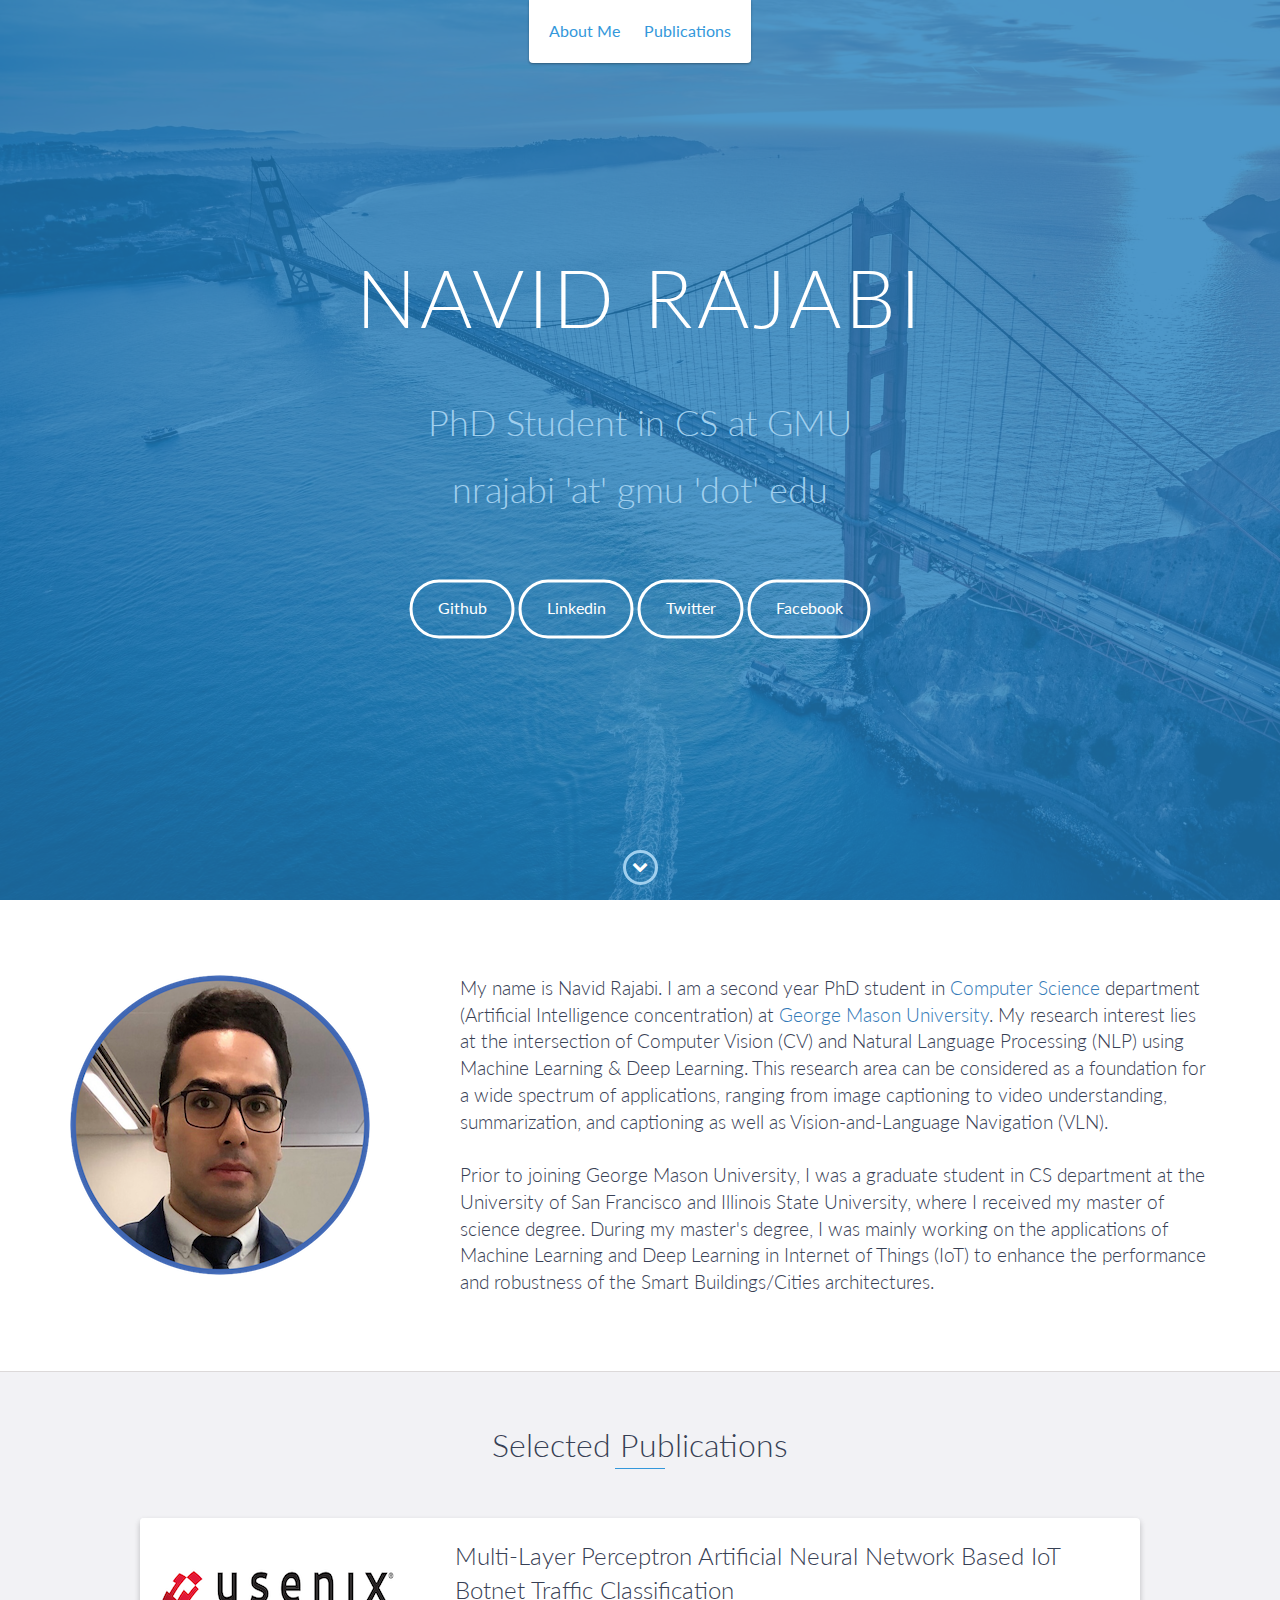
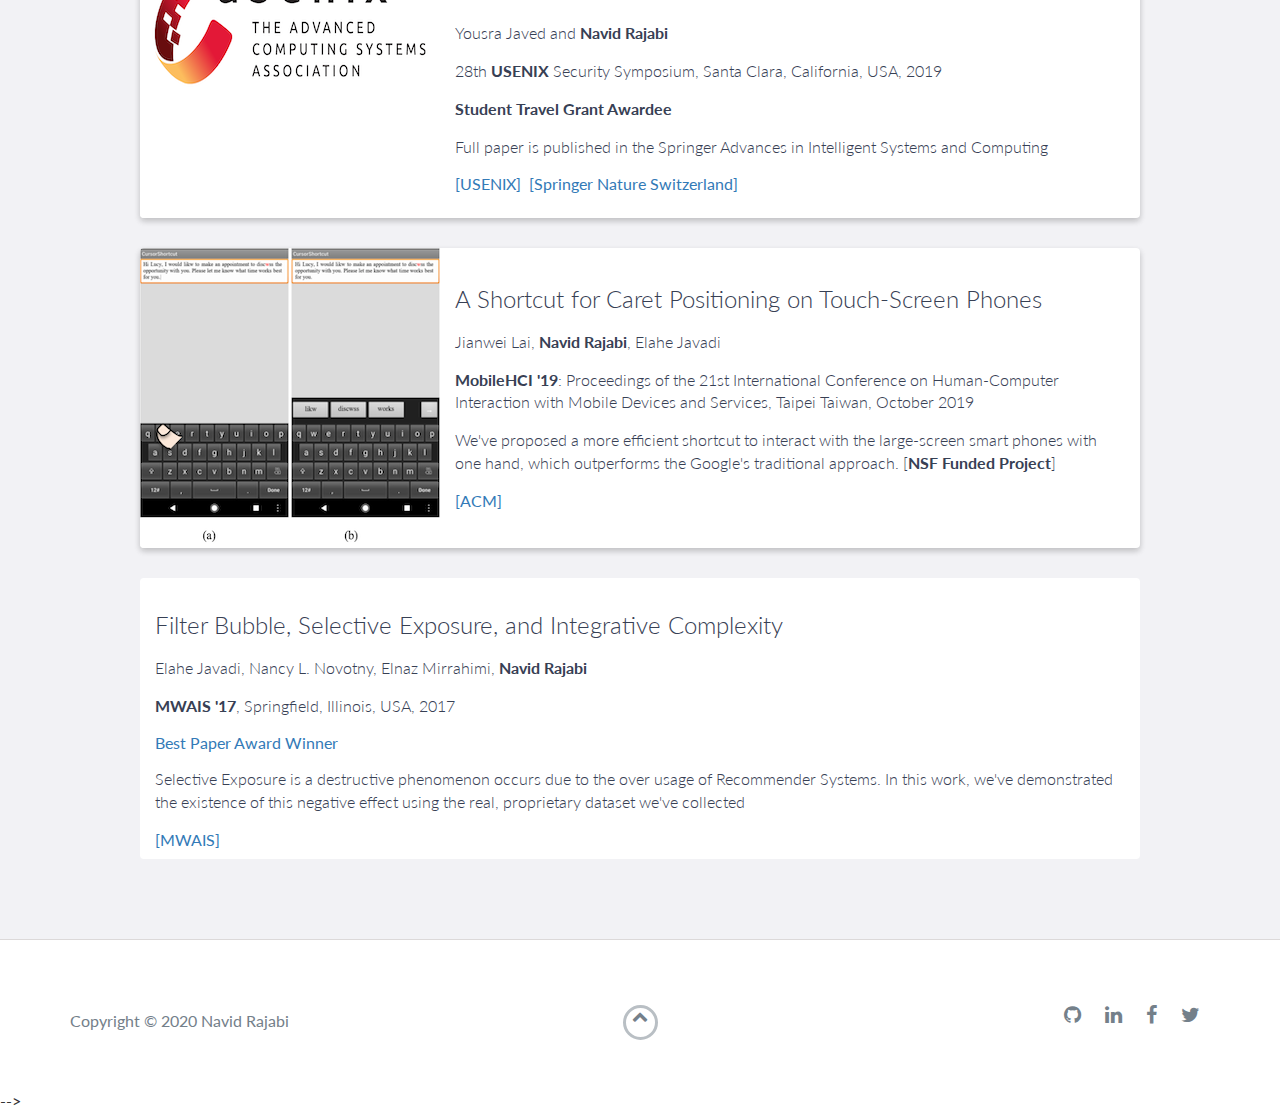
==== index.html @ aa927d40 "Comment out" ====
<!-- <!DOCTYPE html>
<html class="no-js" lang="en">

<head>
    <!-- Google Tag Manager -->
    <script>
        (function(w, d, s, l, i) {
            w[l] = w[l] || [];
            w[l].push({
                'gtm.start': new Date().getTime(),
                event: 'gtm.js'
            });
            var f = d.getElementsByTagName(s)[0],
                j = d.createElement(s),
                dl = l != 'dataLayer' ? '&l=' + l : '';
            j.async = true;
            j.src =
                'https://www.googletagmanager.com/gtm.js?id=' + i + dl;
            f.parentNode.insertBefore(j, f);
        })(window, document, 'script', 'dataLayer', 'GTM-K8Z23DZ');
    </script>
    <!-- End Google Tag Manager -->
    <meta charset="utf-8">
    <meta http-equiv="X-UA-Compatible" content="IE=edge">
    <meta name="viewport" content="width=device-width, initial-scale=1">
    <meta name="author" content="Navid Rajabi">
    <meta name="keywords" content="navid rajabi, Navid Rajabi, navid, Navid, rajabi, Rajabi, GMU, George Mason University, CS, Computer Science, computer science">
    <meta name="description" content="Navid Rajabi">
    <meta property="og:title" content="Navid Rajabi - PhD in CS @GMU">
    <title>Navid Rajabi - PhD in CS @GMU</title>
    <link rel="shortcut icon" href="favicon.ico" type="image/x-icon">
    <link rel="icon" href="favicon.ico" type="image/x-icon">
    <link href="https://fonts.googleapis.com/css?family=Lato:300,400,700,900" rel="stylesheet">
    <link rel="stylesheet" href="libs/font-awesome/css/font-awesome.min.css">
    <link href="css/bootstrap.min.css" rel="stylesheet">
    <link href="css/styles.css" rel="stylesheet">
</head>

<body>
    <!-- Google Tag Manager (noscript) -->
    <noscript><iframe src="https://www.googletagmanager.com/ns.html?id=GTM-K8Z23DZ"
    height="0" width="0" style="display:none;visibility:hidden"></iframe></noscript>
    <!-- End Google Tag Manager (noscript) -->
    <div id="mobile-menu-open" class="shadow-large">
        <i class="fa fa-bars" aria-hidden="true"></i>
    </div>
    <!-- End #mobile-menu-toggle -->
    <header>
        <div id="mobile-menu-close">
            <span>Close</span> <i class="fa fa-times" aria-hidden="true"></i>
        </div>
        <ul id="menu" class="shadow">
            <li>
                <a href="#about">About Me</a>
            </li>
            <!-- <li>
                <a href="#experience">Experience</a>
            </li> -->
            <!-- <li>
                <a href="#education">Education</a>
            </li> -->
            <li>
                <a href="#projects">Publications</a>
            </li>
            <!-- <li>
                <a href="#skills">Skills</a>
            </li> -->
            <!-- <li>
                <a href="#contact">Contact</a>
            </li> -->
        </ul>
    </header>
    <!-- End header -->

    <div id="lead">
        <div id="lead-content">
            <h1>Navid Rajabi</h1>
            <h3>&nbsp;</h3>
            <h2>PhD Student in CS at GMU</h2>
            <!-- <h2>&nbsp;</h2> -->
            <h2>nrajabi 'at' gmu 'dot' edu</h2>
            <h3>&nbsp;</h3>
            <a href="https://github.com/NavidRajabi" class="btn-rounded-white">Github</a>
            <a href="https://www.linkedin.com/in/navid-rajabi-a8751084/" class="btn-rounded-white">Linkedin</a>
            <a href="https://twitter.com/NavidR20" class="btn-rounded-white">Twitter</a>
            <a href="https://www.facebook.com/navid.ra.20/" class="btn-rounded-white">Facebook</a>

            <!-- <a class="social" href="https://twitter.com/" target="_blank"><i class="fa fa-twitter" aria-hidden="false"></i></a> -->
        </div>
        <!-- End #lead-content -->

        <!-- HEADER
      <div class="jumbotron">
        <div class="jumbotron-text">
          <h1>Brandon Morelli</h1>
          <p>Full-Stack Web Developer in Boston, Ma.</p>
        </div>
        <div class="jumbotron-social">
          <ul class="ul-social">
            <li class="li-social-links">
              <a class="social" href="https://github.com/" target="_blank"><i class="fa fa-github" aria-hidden="true"></i></a>
            </li>
            <li class="li-social-links">
              <a class="social" href="https://linkedin.com" target="_blank"><i class="fa fa-linkedin" aria-hidden="true"></i></a>
            </li>
            <li class="li-social-links">
              <a class="social" href="https://www.facebook.com/" target="_blank"><i class="fa fa-facebook" aria-hidden="true"></i></a>
            </li>
            <li class="li-social-links">
              <a class="social" href="https://twitter.com/" target="_blank"><i class="fa fa-twitter" aria-hidden="true"></i></a>
            </li>
            <li class="li-social-links">
              <a class="social" href="https://plus.google.com/" target="_blank"><i class="fa fa-google-plus" aria-hidden="true"></i></a>
            </li>
          </ul>
        </div>
        <div id="down-arrow">
          <span><a href="#about"><i class="fa fa-chevron-down" aria-hidden="true"></i></a></span>
        </div>
      </div> -->

        <div id="lead-overlay"></div>

        <div id="lead-down">
            <span>
                <i class="fa fa-chevron-down" aria-hidden="true"></i>
            </span>
        </div>
        <!-- End #lead-down -->
    </div>
    <!-- End #lead -->

    <div id="about">
        <div class="container">
            <div class="row">

                <!-- <div class="project-image">
                    <img src="images/navid-2.jpeg" />
                </div> -->

                <div class="col-md-4">
                    <!-- <img src="images/Me-Google-small.jpg" /> -->
                    <img src="images/me-linkedin-round-15-300.PNG" />
                </div>
                <div class="col-md-8">
                    <p>
                        My name is Navid Rajabi. I am a second year PhD student in <a href="https://cs.gmu.edu/">Computer Science</a> department (Artificial Intelligence concentration) at <a href="https://www2.gmu.edu/">George Mason University</a>. My
                        research interest lies at the intersection of Computer Vision (CV) and Natural Language Processing (NLP) using Machine Learning & Deep Learning. This research area can be considered as a foundation for a wide spectrum of applications,
                        ranging from image captioning to video understanding, summarization, and captioning as well as Vision-and-Language Navigation (VLN).
                    </p>
                    <p>&nbsp;</p>
                    <p>
                        Prior to joining George Mason University, I was a graduate student in CS department at the University of San Francisco and Illinois State University, where I received my master of science degree. During my master's degree, I was mainly working on the
                        applications of Machine Learning and Deep Learning in Internet of Things (IoT) to enhance the performance and robustness of the Smart Buildings/Cities architectures.
                    </p>
                </div>
            </div>
        </div>
    </div>
    <!-- End #about -->

    <!-- <div id="experience" class="background-alt">
        <h2 class="heading">Experience</h2>
        <div id="experience-timeline">
            <div data-date="September 2015 – September 2016">
                <h3>Employer Name</h3>
                <h4>Job Title</h4>
                <p>
                    Lorem ipsum dolor sit amet, consectetur adipiscing elit. Curabitur in iaculis ex. Etiam volutpat laoreet urna. Morbi ut tortor nec nulla commodo malesuada sit amet vel lacus. Fusce eget efficitur libero. Morbi dapibus porta quam laoreet placerat.
                </p>
            </div>

            <div data-date="September 2015 – September 2016">
                <h3>Employer Name</h3>
                <h4>Job Title</h4>
                <p>
                    Lorem ipsum dolor sit amet, consectetur adipiscing elit. Curabitur in iaculis ex. Etiam volutpat laoreet urna. Morbi ut tortor nec nulla commodo malesuada sit amet vel lacus. Fusce eget efficitur libero. Morbi dapibus porta quam laoreet placerat.
                </p>
            </div>

            <div data-date="September 2015 – September 2016">
                <h3>Employer Name</h3>
                <h4>Job Title</h4>
                <p>
                    Lorem ipsum dolor sit amet, consectetur adipiscing elit. Curabitur in iaculis ex. Etiam volutpat laoreet urna. Morbi ut tortor nec nulla commodo malesuada sit amet vel lacus. Fusce eget efficitur libero. Morbi dapibus porta quam laoreet placerat.
                </p>
            </div>
        </div>
    </div> -->
    <!-- End #experience -->

    <!-- <div id="education">
        <h2 class="heading">Education</h2>
        <div class="education-block">
            <h3>University of Ottawa</h3>
            <span class="education-date">Sept 2016 - Sept 2017</span>
            <h4>Bachelor of Science in Computer Science</h4>
            <p>
                Lorem ipsum dolor sit amet, consectetur adipiscing elit. Curabitur in iaculis ex. Etiam volutpat laoreet urna. Morbi ut tortor nec nulla commodo malesuada sit amet vel lacus. Fusce eget efficitur libero. Morbi dapibus porta quam laoreet placerat.
            </p>
        </div> -->
    <!-- End .education-block -->

    <!-- <div class="education-block">
            <h3>University of Ottawa</h3>
            <span class="education-date">Sept 2016 - Sept 2017</span>
            <h4>Bachelor of Science in Computer Science</h4>
            <ul>
                <li>
                    Lorem ipsum dolor sit amet, consectetur adipiscing elit.
                </li>
                <li>
                    Lorem ipsum dolor sit amet, consectetur adipiscing elit.
                </li>
                <li>
                    Lorem ipsum dolor sit amet, consectetur adipiscing elit.
                </li>
            </ul>
        </div> -->
    <!-- End .education-block -->
    <!-- </div> -->
    <!-- End #education -->

    <div id="projects" class="background-alt">
        <h2 class="heading">Selected Publications</h2>
        <div class="container">
            <div class="row">
                <div class="project shadow-large">
                    <div class="project-image">
                        <img src="images/usenix.png" />
                    </div>
                    <!-- End .project-image -->
                    <div class="project-info">
                        <h3 style="text-align:left;">Multi-Layer Perceptron Artificial Neural Network Based IoT Botnet Traffic Classification</h3>

                        <h4 style="text-align:left;">Yousra Javed and <b>Navid Rajabi</b></h4>
                        <h4 style="text-align:left;">28th <b>USENIX</b> Security Symposium, Santa Clara, California, USA, 2019</h4>
                        <h4 style="text-align:left;"><b>Student Travel Grant Awardee</b></h4>
                        <h4 style="text-align:left;">Full paper is published in the Springer Advances in Intelligent Systems and Computing</h4>
                        <!-- <p style="text-align:left;">
                            Yousra Javed and Navid Rajabi
                            28th USENIX Security Symposium, Santa Clara, CA, USA, 2019 (Student travel grant awarded)
                            The full paper of this work is published in the Springer's "Advances in Intelligent Systems and Computing" journal.
                        </p> -->
                        <a href="https://www.usenix.org/conference/usenixsecurity19/poster-session" style="float: left;">[USENIX]</a>
                        <a href="#" style="float: left;">&ensp;</a>
                        <a href="https://link.springer.com/chapter/10.1007/978-3-030-32520-6_69" style="float: left;">[Springer Nature Switzerland]</a>
                    </div>
                    <!-- End .project-info -->
                </div>
                <!-- End .project -->

                <div class="project shadow-large">
                    <div class="project-image">
                        <img src="images/shortcut-final.png" />
                    </div>
                    <!-- End .project-image -->
                    <div class="project-info">
                        <h3 style="text-align:left;">A Shortcut for Caret Positioning on Touch-Screen Phones</h3>

                        <h4 style="text-align:left;">Jianwei Lai, <b>Navid Rajabi</b>, Elahe Javadi</h4>
                        <h4 style="text-align:left;"><b>MobileHCI '19</b>: Proceedings of the 21st International Conference on Human-Computer Interaction with Mobile Devices and Services, Taipei Taiwan, October 2019</h4>
                        <h4 style="text-align:left;">We've proposed a more efficient shortcut to interact with the large-screen smart phones with one hand, which outperforms the Google's traditional approach. [<b>NSF Funded Project</b>]</h4>

                        <!-- <p style="text-align:left;">
                            Yousra Javed and Navid Rajabi
                            28th USENIX Security Symposium, Santa Clara, CA, USA, 2019 (Student travel grant awarded)
                            The full paper of this work is published in the Springer's "Advances in Intelligent Systems and Computing" journal.
                        </p> -->
                        <a href="https://dl.acm.org/doi/abs/10.1145/3338286.3340146" style="float: left;">[ACM]</a>
                    </div>
                    <!-- End .project-info -->
                </div>
                <!-- End .project -->

                <!-- <div class="project shadow-large ">
                    <div class="project-image ">
                        <img src="images/recommender-systems-resized.png " />
                    </div> -->
                <!-- End .project-image -->
                <!-- <div class="project-info ">
                        <h3 style="text-align:left; ">Filter Bubble, Selective Exposure, and Integrative Complexity</h3>

                        <p style="text-align:left; ">Elahe Javadi, Nancy L. Novotny, Elnaz Mirrahimi, <b>Navid Rajabi</b></p>
                        <p style="text-align:left; ">MWAIS '17 Conference, Springfield, IL, USA, 2017 (Best Paper Award Winner)</p>
                        <p style="text-align:left; ">Selective Exposure is a distructive phenomena occurs due to the overusage of the Recommender Systems. In this work, we've demonstrated this effect using the real dataset we collected</p> -->
                <!-- <p style="text-align:left; ">
                            Yousra Javed and Navid Rajabi
                            28th USENIX Security Symposium, Santa Clara, CA, USA, 2019 (Student travel grant awarded)
                            The full paper of this work is published in the Springer's "Advances in Intelligent Systems and Computing " journal.
                        </p> -->
                <!-- <a href="# " style="text-align:left; ">[MWAIS]</a> -->
                <!-- <a href="# " style="text-align:left; ">[Springer Nature]</a> -->
                <!-- </div> -->
                <!-- End .project-info -->
                <!-- </div> -->
                <!-- End .project -->

                <div class="project no-image ">
                    <div class="project-info ">
                        <h3 style="text-align:left; ">Filter Bubble, Selective Exposure, and Integrative Complexity</h4>
                            <h4 style="text-align:left; ">Elahe Javadi, Nancy L. Novotny, Elnaz Mirrahimi, <b>Navid Rajabi</b></h4>
                            <h4 style="text-align:left; "><b>MWAIS '17</b>, Springfield, Illinois, USA, 2017</h4>
                            <a href="https://mwais.org/awards/" style="float: left;">Best Paper Award Winner</a>
                            <p>&nbsp;</p>
                            <h4 style="text-align:left; ">Selective Exposure is a destructive phenomenon occurs due to the over usage of Recommender Systems. In this work, we've demonstrated the existence of this negative effect using the real, proprietary dataset we've collected</h4>
                            <a href="https://aisel.aisnet.org/mwais2017/15/ " style="float: left;">[MWAIS]</a>
                    </div>
                    <!-- End .project-info -->
                </div>

                <!-- <div class="project shadow-large ">
                    <div class="project-image ">
                        <img src="images/project.jpg " />
                    </div> -->
                <!-- End .project-image -->
                <!-- <div class="project-info ">
                        <h3>HCI Shortcut Caret Positioning</h3>
                        <p>
                            Lorem ipsum dolor sit amet, consectetur adipiscing elit. Curabitur in iaculis ex. Etiam volutpat laoreet urna. Morbi ut tortor nec nulla commodo malesuada sit amet vel lacus. Fusce eget efficitur libero. Morbi dapibus porta quam laoreet placerat.
                        </p>
                        <a href="# ">View Project</a>
                    </div> -->
                <!-- End .project-info -->
                <!-- </div> -->
                <!-- End .project -->

                <!-- <div class="project shadow-large ">
                    <div class="project-image ">
                        <img src="images/project.jpg " />
                    </div> -->
                <!-- End .project-image -->
                <!-- <div class="project-info ">
                        <h3>Selective Exposure</h3>
                        <p>
                            Lorem ipsum dolor sit amet, consectetur adipiscing elit. Curabitur in iaculis ex. Etiam volutpat laoreet urna. Morbi ut tortor nec nulla commodo malesuada sit amet vel lacus. Fusce eget efficitur libero. Morbi dapibus porta quam laoreet placerat.
                        </p>
                        <a href="# ">View Project</a>
                    </div> -->
                <!-- End .project-info -->
                <!-- </div> -->
                <!-- End .project -->
            </div>
        </div>
    </div>
    <!-- End #projects -->

    <!-- <div id="skills ">
        <h2 class="heading ">Skills</h2>
        <ul>
            <li>Python</li>
            <li>PyTorch</li>
            <li>Keras</li>
            <li>Tensorflow</li>
            <li>Scikit-learn</li>
            <li>NLTK</li>
            <li>OpenCV</li>
            <li>Pandas</li>
            <li>Numpy</li>
            <li>Scipy</li>
            <li>Matplotlib</li>
            <li>Flask</li>
            <li>Django</li>
            <li>Oracle</li>
            <li>MySQL</li>
            <li>SQLite</li>
            <li>Neo4j</li>
            <li>Java</li>
            <li>C</li>
            <li>HTML</li>
            <li>CSS</li>
            <li>JavaScript</li>
            <li>Bootstrap</li>
        </ul>
    </div> -->
    <!-- End #skills -->

    <!-- <div id="contact ">
        <h2>Get in Touch</h2>
        <div id="contact-form ">
            <form method="POST " action="https://formspree.io/email@email.com ">
                <input type="hidden " name="_subject " value="Contact request from personal website " />
                <input type="email " name="_replyto " placeholder="Your email " required>
                <textarea name="message " placeholder="Your message " required></textarea>
                <button type="submit ">Send</button>
            </form>
        </div> -->
    <!-- End #contact-form -->
    <!-- </div> -->
    <!-- End #contact -->

    <footer>
        <div class="container ">
            <div class="row ">
                <div class="col-sm-5 copyright ">
                    <p>
                        Copyright &copy; 2020 Navid Rajabi
                    </p>
                </div>
                <div class="col-sm-2 top ">
                    <span id="to-top ">
                        <i class="fa fa-chevron-up " aria-hidden="true "></i>
                    </span>
                </div>
                <div class="col-sm-5 social ">
                    <ul>
                        <li>
                            <a href="https://github.com/NavidRajabi " target="_blank "><i class="fa fa-github " aria-hidden="true "></i></a>
                        </li>
                        <!-- <li>
                            <a href="https://stackoverflow.com/ " target="_blank "><i class="fa fa-stack-overflow " aria-hidden="true "></i></a>
                        </li> -->
                        <li>
                            <a href="https://www.linkedin.com/in/navid-rajabi-a8751084/ " target="_blank "><i class="fa fa-linkedin " aria-hidden="true "></i></a>
                        </li>
                        <li>
                            <a href="https://www.facebook.com/navid.ra.20/ " target="_blank "><i class="fa fa-facebook " aria-hidden="true "></i></a>
                        </li>
                        <li>
                            <a href="https://twitter.com/NavidR20 " target="_blank "><i class="fa fa-twitter " aria-hidden="true "></i></a>
                        </li>
                        <!-- <li>
                            <a href="https://plus.google.com/ " target="_blank "><i class="fa fa-google-plus " aria-hidden="true "></i></a>
                        </li> -->
                    </ul>
                </div>
            </div>
        </div>
    </footer>
    <!-- End footer -->

    <script src="https://ajax.googleapis.com/ajax/libs/jquery/1.12.4/jquery.min.js "></script>
    <script src="js/scripts.min.js "></script>
</body>

</html>
 -->
---- css/styles.css ----
/*!
    Title: Dev Portfolio Template
    Version: 1.2.2
    Last Change: 03/25/2020
    Author: Ryan Fitzgerald
    Repo: https://github.com/RyanFitzgerald/devportfolio-template
    Issues: https://github.com/RyanFitzgerald/devportfolio-template/issues

    Description: This file contains all the styles associated with the page
    that don't come from third party libraries. This file gets compiled using
    Gulp and send to the /css folder which is then loaded on the page.
*/

body {
    font-family: 'Lato', sans-serif;
    font-size: 16px
}

body.active {
    overflow: hidden;
    z-index: -1
}

.no-js #experience-timeline>div {
    background: #fff;
    padding: 10px;
    margin-bottom: 10px;
    border: 1px solid #dcd9d9
}

.no-js #experience-timeline>div h3 {
    font-size: 1.5em;
    font-weight: 300;
    color: #374054;
    display: inline-block;
    margin: 0
}

.no-js #experience-timeline>div h4 {
    font-size: 1.2em;
    font-weight: 300;
    color: #7e8890;
    margin: 0 0 15px 0
}

.no-js #experience-timeline>div p {
    color: #74808a;
    font-size: 0.9em;
    margin: 0
}

.no-js #experience-timeline:before,
.no-js #experience-timeline:after {
    content: none
}

@keyframes dropHeader {
    0% {
        transform: translateY(-100%)
    }
    100% {
        transform: translateY(0)
    }
}

header {
    position: absolute;
    top: 0;
    left: 0;
    right: 0;
    text-align: center;
    z-index: 10;
    animation-name: dropHeader;
    animation-iteration-count: 1;
    animation-timing-function: ease;
    animation-duration: 0.75s
}

header ul {
    display: inline-block;
    background: #fff;
    text-align: center;
    padding: 10px;
    margin: 0;
    border-bottom-right-radius: 4px;
    border-bottom-left-radius: 4px
}

header li {
    display: inline-block
}

header a {
    display: block;
    color: #3498db;
    padding: 10px
}

header a:hover {
    color: #217dbb;
    text-decoration: none;
    background: #eee;
    border-radius: 4px
}

header a:focus {
    color: #3498db;
    text-decoration: none
}

header.active {
    display: block
}

header.sticky {
    position: fixed;
    z-index: 999
}

#menu.active {
    display: block;
    font-family: 'Lato', sans-serif;
    font-weight: 200;
}

#mobile-menu-open {
    display: none;
    cursor: pointer;
    position: fixed;
    right: 15px;
    top: 10px;
    color: #3498db;
    font-size: 1.5em;
    z-index: 20;
    padding: 0 7px;
    border-radius: 4px;
    background: #fff;
    font-family: 'Lato', sans-serif;
    font-weight: 200;
}

#mobile-menu-close {
    display: none;
    text-align: right;
    width: 100%;
    background: #fff;
    font-size: 1.5em;
    padding-right: 15px;
    padding-top: 10px;
    cursor: pointer;
    color: #3498db;
    font-family: 'Lato', sans-serif;
    font-weight: 200;
}

#mobile-menu-close span {
    font-size: 0.5em;
    text-transform: uppercase
}

#mobile-menu-close i {
    vertical-align: middle
}

footer {
    padding: 50px 0
}

.copyright {
    padding-top: 20px
}

.copyright p {
    margin: 0;
    color: #74808a
}

.top {
    text-align: center
}

.top span {
    cursor: pointer;
    display: block;
    margin: 15px auto 0 auto;
    width: 35px;
    height: 35px;
    border-radius: 50%;
    border: 3px solid #b9bfc4;
    text-align: center
}

.top i {
    color: #74808a
}

.social {
    text-align: right
}

.social ul {
    margin: 5px 0 0 0;
    padding: 0
}

.social li {
    display: inline-block;
    font-size: 1.25em;
    list-style: none
}

.social a {
    display: block;
    color: #74808a;
    padding: 10px
}

.social a:hover {
    color: #3498db
}

.btn-rounded-white {
    display: inline-block;
    color: #fff;
    padding: 15px 25px;
    border: 3px solid #fff;
    border-radius: 30px;
    transition: .5s ease all
}

.btn-rounded-white:hover {
    color: #3498db;
    background: #fff;
    text-decoration: none
}

.shadow {
    box-shadow: 0 1px 3px rgba(0, 0, 0, 0.12), 0 1px 2px rgba(0, 0, 0, 0.24)
}

.shadow-large {
    box-shadow: 0 3px 6px rgba(0, 0, 0, 0.08), 0 3px 6px rgba(0, 0, 0, 0.15)
}

.heading {
    position: relative;
    display: inline-block;
    font-size: 2em;
    font-weight: 300;
    margin: 0 0 30px 0
}

.heading:after {
    position: absolute;
    content: '';
    top: 100%;
    height: 1px;
    width: 50px;
    left: 0;
    right: 0;
    margin: 0 auto;
    background: #3498db
}

.background-alt {
    background: #f2f2f5
}

#lead {
    position: relative;
    height: 100vh;
    min-height: 500px;
    max-height: 1080px;
    background: url(../images/carl-solder-Lau_i-esJYg-unsplash.jpg);
    /* background: url(../images/lead-bg.jpg); */
    /* background: url(../images/josh-felise-cMceh-Js6Xo-unsplash.jpg); */
    /* background: url(../images/joonyeop-baek-1kf69eE7VR4-unsplash.jpg); */
    /* background: url(../images/ragnar-vorel-o8Utw2ETExA-unsplash.jpg); */
    /* background: url(../images/sid-verma-4I10mXzlaQ4-unsplash.jpg); */
    background-size: cover;
    padding: 15px;
    overflow: hidden
}

#lead-content {
    position: absolute;
    z-index: 10;
    top: 50%;
    left: 50%;
    transform: translate(-50%, -50%);
    text-align: center
}

#lead-content h1,
#lead-content h2 {
    margin: 0;
    font-family: 'Lato', sans-serif;
}

#lead-content h1 {
    font-family: 'Lato', sans-serif;
    color: #fff;
    /* font-weight: 900; */
    font-weight: 300;
    font-size: 5em;
    text-transform: uppercase;
    /* text-transform: lowercase; */
    letter-spacing: 0.05em;
    line-height: 0.9em
}

#lead-content h2 {
    font-family: 'Lato', sans-serif;
    color: #a0cfee;
    /* font-weight: 500; */
    font-weight: 300;
    font-size: 2.25em;
    margin-bottom: 15px
}

#lead-overlay {
    position: absolute;
    height: 100%;
    width: 100%;
    top: 0;
    right: 0;
    bottom: 0;
    left: 0;
    background: rgba(33, 125, 187, 0.8);
    z-index: 1
}

#lead-down {
    position: absolute;
    left: 0;
    right: 0;
    width: 100%;
    text-align: center;
    z-index: 10;
    bottom: 15px;
    color: #fff
}

#lead-down span {
    cursor: pointer;
    display: block;
    margin: 0 auto;
    width: 35px;
    height: 35px;
    border-radius: 50%;
    border: 3px solid #a0cfee;
    text-align: center
}

#lead-down i {
    animation: pulsate 1.5s ease;
    animation-iteration-count: infinite;
    padding-top: 5px
}

@keyframes pulsate {
    0% {
        transform: scale(1, 1)
    }
    50% {
        transform: scale(1.2, 1.2)
    }
    100% {
        transform: scale(1, 1)
    }
}

#about {
    padding: 75px 15px;
    border-bottom: 1px solid #dcd9d9;
    font-family: 'Lato', sans-serif;
    font-size: 0.9em
}

#about h2 {
    color: #374054;
    font-family: 'Lato', sans-serif;
    font-size: 0.9em
}

#about p {
    font-family: 'Lato', sans-serif;
    font-weight: 300;
    font-size: 1.3em;
    color: #374054;
    /* color: #74808a; */
    margin: 0
}

#experience {
    padding: 50px 15px;
    text-align: center;
    border-bottom: 1px solid #dcd9d9
}

#experience h2 {
    color: #374054
}

#experience-timeline {
    margin: 30px auto 0 auto;
    position: relative;
    max-width: 1000px
}

#experience-timeline:before {
    position: absolute;
    content: '';
    top: 0;
    bottom: 0;
    left: 303px;
    right: auto;
    height: 100%;
    width: 3px;
    background: #3498db;
    z-index: 0
}

#experience-timeline:after {
    position: absolute;
    content: '';
    width: 3px;
    height: 40px;
    background: #3498db;
    background: linear-gradient(to bottom, #3498db, rgba(52, 152, 219, 0));
    top: 100%;
    left: 303px
}

.vtimeline-content {
    margin-left: 350px;
    background: #fff;
    border: 1px solid #e6e6e6;
    padding: 15px;
    border-radius: 3px;
    text-align: left
}

.vtimeline-content h3 {
    font-size: 1.5em;
    font-weight: 300;
    color: #374054;
    display: inline-block;
    margin: 0
}

.vtimeline-content h4 {
    font-size: 1.2em;
    font-weight: 300;
    color: #7e8890;
    margin: 0 0 15px 0
}

.vtimeline-content p {
    color: #74808a;
    font-size: 0.9em;
    margin: 0
}

.vtimeline-point {
    position: relative;
    display: block;
    vertical-align: top;
    margin-bottom: 30px
}

.vtimeline-icon {
    position: relative;
    color: #fff;
    width: 50px;
    height: 50px;
    background: #3498db;
    border-radius: 50%;
    float: left;
    z-index: 99;
    margin-left: 280px
}

.vtimeline-icon i {
    display: block;
    font-size: 2em;
    margin-top: 10px
}

.vtimeline-date {
    width: 260px;
    text-align: right;
    position: absolute;
    left: 0;
    top: 10px;
    font-weight: 300;
    color: #374054
}

#education {
    padding: 50px 15px 20px 15px;
    border-bottom: 1px solid #dcd9d9;
    text-align: center
}

#education h2 {
    color: #374054;
    margin-bottom: 50px
}

.education-block {
    max-width: 700px;
    margin: 0 auto 30px auto;
    padding: 15px;
    border: 1px solid #dcd9d9;
    text-align: left
}

.education-block h3 {
    font-weight: 500;
    float: left;
    margin: 0;
    color: #374054
}

.education-block span {
    color: #74808a;
    float: right
}

.education-block h4 {
    color: #74808a;
    clear: both;
    font-weight: 500;
    margin: 0 0 15px 0
}

.education-block p,
.education-block ul {
    margin: 0;
    color: #74808a;
    font-size: 0.9em
}

.education-block ul {
    padding: 0 0 0 15px
}

#projects {
    padding: 50px 15px;
    border-bottom: 1px solid #dcd9d9;
    text-align: center
}

#projects h2 {
    color: #374054;
    margin-bottom: 50px
}

.project {
    position: relative;
    max-width: 1000px;
    margin: 0 auto 30px auto;
    overflow: hidden;
    background: #fff;
    border-radius: 4px
}

.project-image {
    float: left;
    height: 300px;
    width: 300px;
}

.project-info {
    position: absolute;
    top: 50%;
    transform: translateY(-50%);
    margin-left: 300px;
    padding: 15px
}

.project-info h3 {
    font-size: 1.5em;
    font-weight: 300;
    color: #374054;
    margin: 0 0 15px 0
}

.project-info h4 {
    font-size: 1.0em;
    font-weight: 300;
    color: #374054;
    margin: 0 0 15px 0
}

.project-info p {
    color: #74808a;
    margin: 0 0 15px 0;
    font-size: 0.9em
}

.no-image .project-info {
    position: relative;
    margin: 0;
    padding: 30px 15px;
    transform: none
}

#more-projects {
    display: none
}

#skills {
    padding: 50px 15px;
    text-align: center
}

#skills h2 {
    color: #374054;
    margin-bottom: 50px
}

#skills ul {
    display: block;
    margin: 0 auto;
    padding: 0;
    max-width: 800px
}

#skills li {
    display: inline-block;
    margin: 7px;
    padding: 5px 10px;
    color: #374054;
    background: #e4e4ea;
    list-style: none;
    cursor: default;
    font-size: 1.2em
}

#contact {
    padding: 50px 15px;
    background: #3498db;
    text-align: center
}

#contact h2 {
    margin: 0 0 15px 0;
    color: #fff;
    font-weight: 500
}

#contact-form {
    max-width: 500px;
    margin: 0 auto
}

#contact-form input,
#contact-form textarea {
    display: block;
    width: 100%;
    padding: 10px;
    border-radius: 4px;
    border: none;
    margin-bottom: 10px;
    background: #1d6fa5;
    color: #fff;
    transition: .5s ease all
}

#contact-form input::-webkit-input-placeholder,
#contact-form textarea::-webkit-input-placeholder {
    color: #fff
}

#contact-form input:-moz-placeholder,
#contact-form textarea:-moz-placeholder {
    color: #fff;
    opacity: 1
}

#contact-form input::-moz-placeholder,
#contact-form textarea::-moz-placeholder {
    color: #fff;
    opacity: 1
}

#contact-form input:-ms-input-placeholder,
#contact-form textarea:-ms-input-placeholder {
    color: #fff
}

#contact-form input:focus,
#contact-form textarea:focus {
    outline: none;
    background: #16527a
}

#contact-form textarea {
    height: 150px;
    resize: none
}

#contact-form button {
    display: block;
    width: 100%;
    background: #fff;
    border-radius: 4px;
    padding: 5px 10px;
    border: none;
    color: #3498db;
    font-weight: 700;
    box-shadow: 0 1px 3px rgba(0, 0, 0, 0.12), 0 1px 2px rgba(0, 0, 0, 0.24);
    transition: .5s ease all
}

#contact-form button:hover {
    box-shadow: 0 10px 20px rgba(0, 0, 0, 0.19), 0 6px 6px rgba(0, 0, 0, 0.23)
}

.optional-section {
    padding: 50px 15px;
    text-align: center;
    border-top: 1px solid #dcd9d9
}

.optional-section h2 {
    color: #374054
}

.optional-section-block {
    max-width: 700px;
    margin: 0 auto 30px auto;
    padding: 15px;
    border: 1px solid #dcd9d9;
    background: #fff;
    text-align: left
}

.optional-section-block h3 {
    font-weight: 500;
    margin: 0 0 15px 0;
    color: #374054
}

.optional-section-block h4 {
    color: #74808a;
    clear: both;
    font-weight: 500;
    margin: 0 0 15px 0
}

.optional-section-block p,
.optional-section-block ul {
    margin: 0 0 15px 0;
    color: #74808a;
    font-size: 0.9em
}

.optional-section-block ul {
    padding: 0 0 0 15px
}

@media only screen and (max-width: 750px) {
    #experience-timeline:before,
    #experience-timeline:after {
        left: 23px
    }
    .vtimeline-date {
        width: auto;
        text-align: left;
        position: relative;
        margin-bottom: 15px;
        display: block;
        margin-left: 70px
    }
    .vtimeline-icon {
        margin-left: 0
    }
    .vtimeline-content {
        margin-left: 70px
    }
}

@media only screen and (max-width: 992px) {
    #lead {
        height: auto;
        min-height: auto;
        max-height: auto;
        padding: 100px 15px
    }
    #lead-content {
        position: relative;
        transform: none;
        left: auto;
        top: auto
    }
    #lead-content h1 {
        font-size: 3em
    }
    #lead-content h2 {
        font-size: 1.75em
    }
    #about {
        text-align: center;
        font-family: 'Lato', sans-serif;
        font-size: 0.9em
    }
    #about p {
        text-align: left;
        font-family: 'Lato', sans-serif;
        font-size: 0.9em
    }
}

@media only screen and (max-width: 768px) {
    header {
        position: fixed;
        display: none;
        z-index: 999;
        animation: none;
        bottom: 0;
        height: 100%
    }
    #mobile-menu-open,
    #mobile-menu-close {
        display: block
    }
    #menu {
        height: 100%;
        overflow-y: auto;
        box-shadow: none;
        border-radius: 0;
        width: 100%;
    }
    #menu li {
        display: block;
        margin-bottom: 10px
    }
    #lead-content h1 {
        font-size: 2em
    }
    #lead-content h2 {
        font-size: 1.3em
    }
    #lead-content a {
        padding: 10px 20px
    }
    #lead-down {
        display: none
    }
    .education-block h3,
    .education-block span {
        float: none
    }
    .project-image {
        display: none
    }
    .project-info {
        position: relative;
        margin: 0;
        padding: 30px 15px;
        top: auto;
        transform: none
    }
    footer {
        text-align: center
    }
    .social {
        text-align: center
    }
}

@media only screen and (max-width: 480px) {
    #lead-content h1 {
        font-size: 1.5em
    }
    #lead-content h2 {
        font-size: 1em
    }
    #lead-content a {
        font-size: 0.9em;
        padding: 5px 10px
    }
}
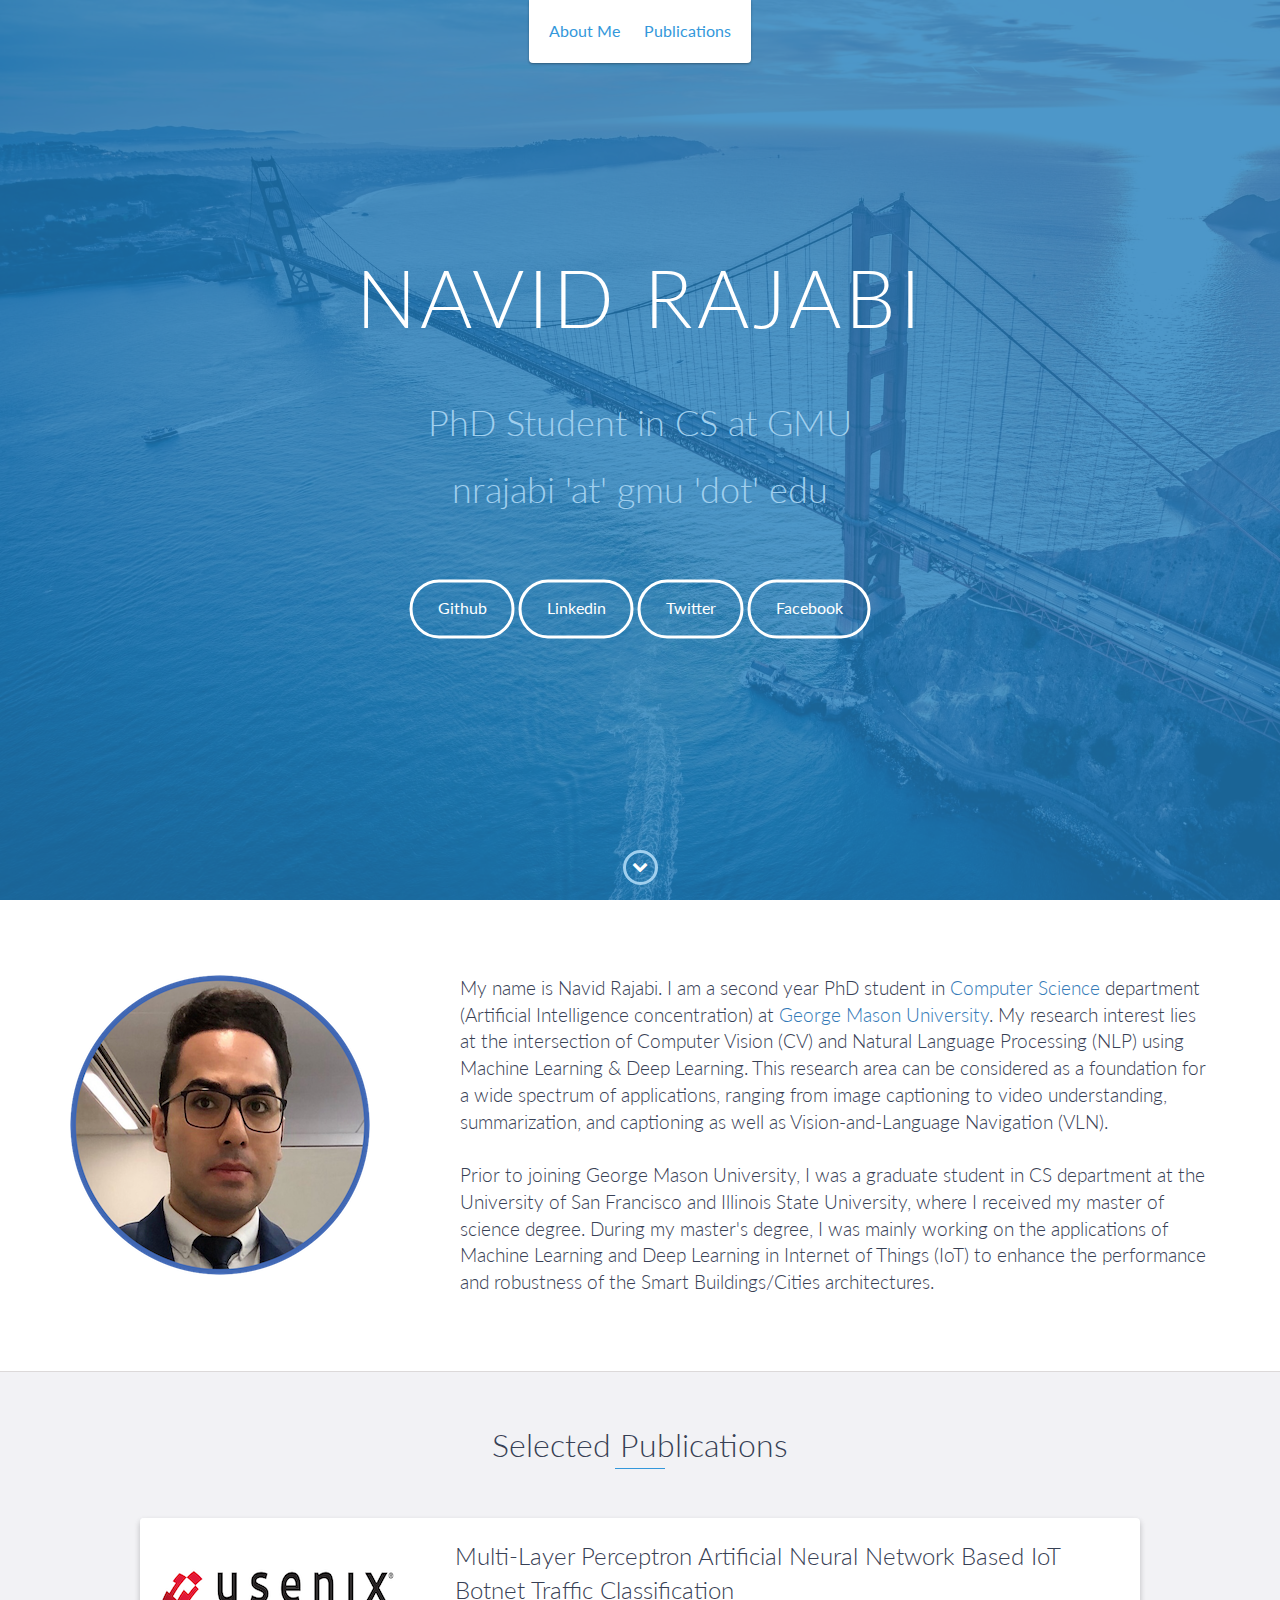
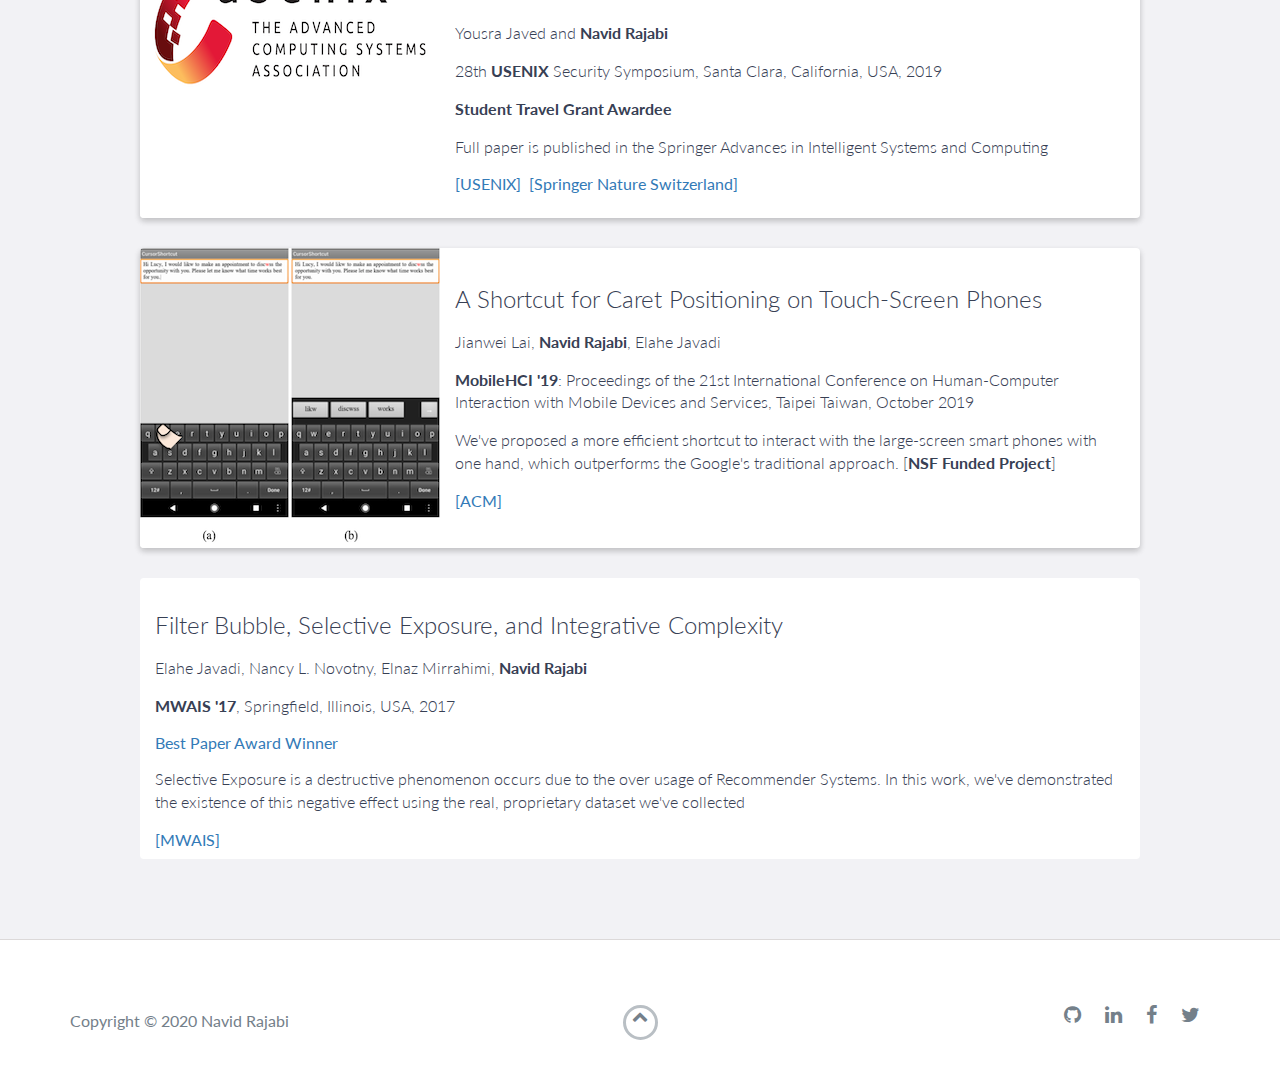
==== commit be1405af: "Redirect" ====
--- a/index.html
+++ b/index.html
@@ -27,6 +27,7 @@
     <meta name="keywords" content="navid rajabi, Navid Rajabi, navid, Navid, rajabi, Rajabi, GMU, George Mason University, CS, Computer Science, computer science">
     <meta name="description" content="Navid Rajabi">
     <meta property="og:title" content="Navid Rajabi - PhD in CS @GMU">
+    <meta http-equiv="refresh" content="7; url='https://www.navidnr.com'" />
     <title>Navid Rajabi - PhD in CS @GMU</title>
     <link rel="shortcut icon" href="favicon.ico" type="image/x-icon">
     <link rel="icon" href="favicon.ico" type="image/x-icon">
@@ -434,4 +435,4 @@
 </body>
 
 </html>
- -->
+
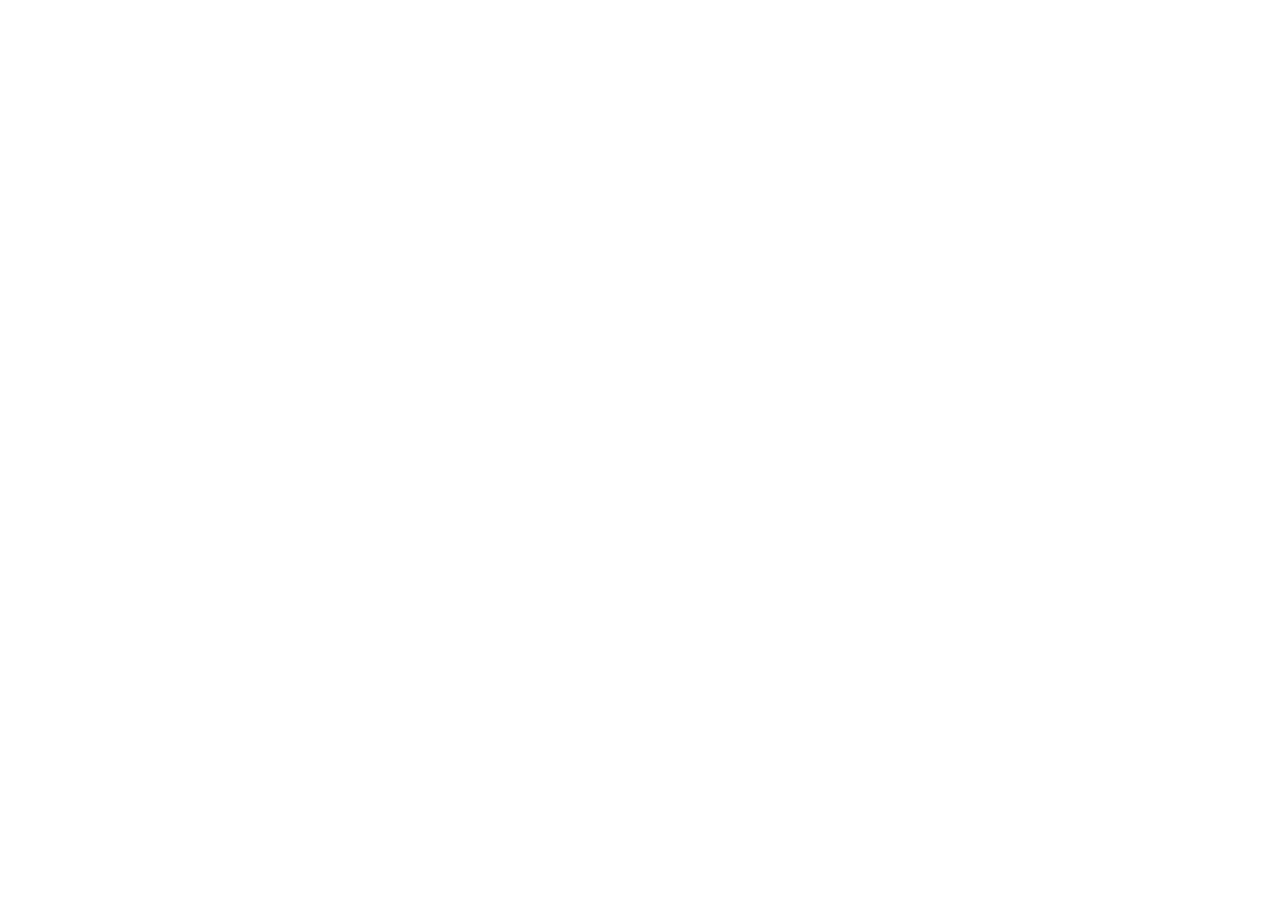
==== commit 7f3d6d29: "Update index.html" ====
--- a/index.html
+++ b/index.html
@@ -27,7 +27,8 @@
     <meta name="keywords" content="navid rajabi, Navid Rajabi, navid, Navid, rajabi, Rajabi, GMU, George Mason University, CS, Computer Science, computer science">
     <meta name="description" content="Navid Rajabi">
     <meta property="og:title" content="Navid Rajabi - PhD in CS @GMU">
-    <meta http-equiv="refresh" content="7; url='https://www.navidnr.com'" />
+    <meta http-equiv="refresh" content="0; url='https://www.navidnr.com'" />
+<!--     <meta http-equiv="refresh" content="7; url='https://www.navidnr.com'" /> -->
     <title>Navid Rajabi - PhD in CS @GMU</title>
     <link rel="shortcut icon" href="favicon.ico" type="image/x-icon">
     <link rel="icon" href="favicon.ico" type="image/x-icon">
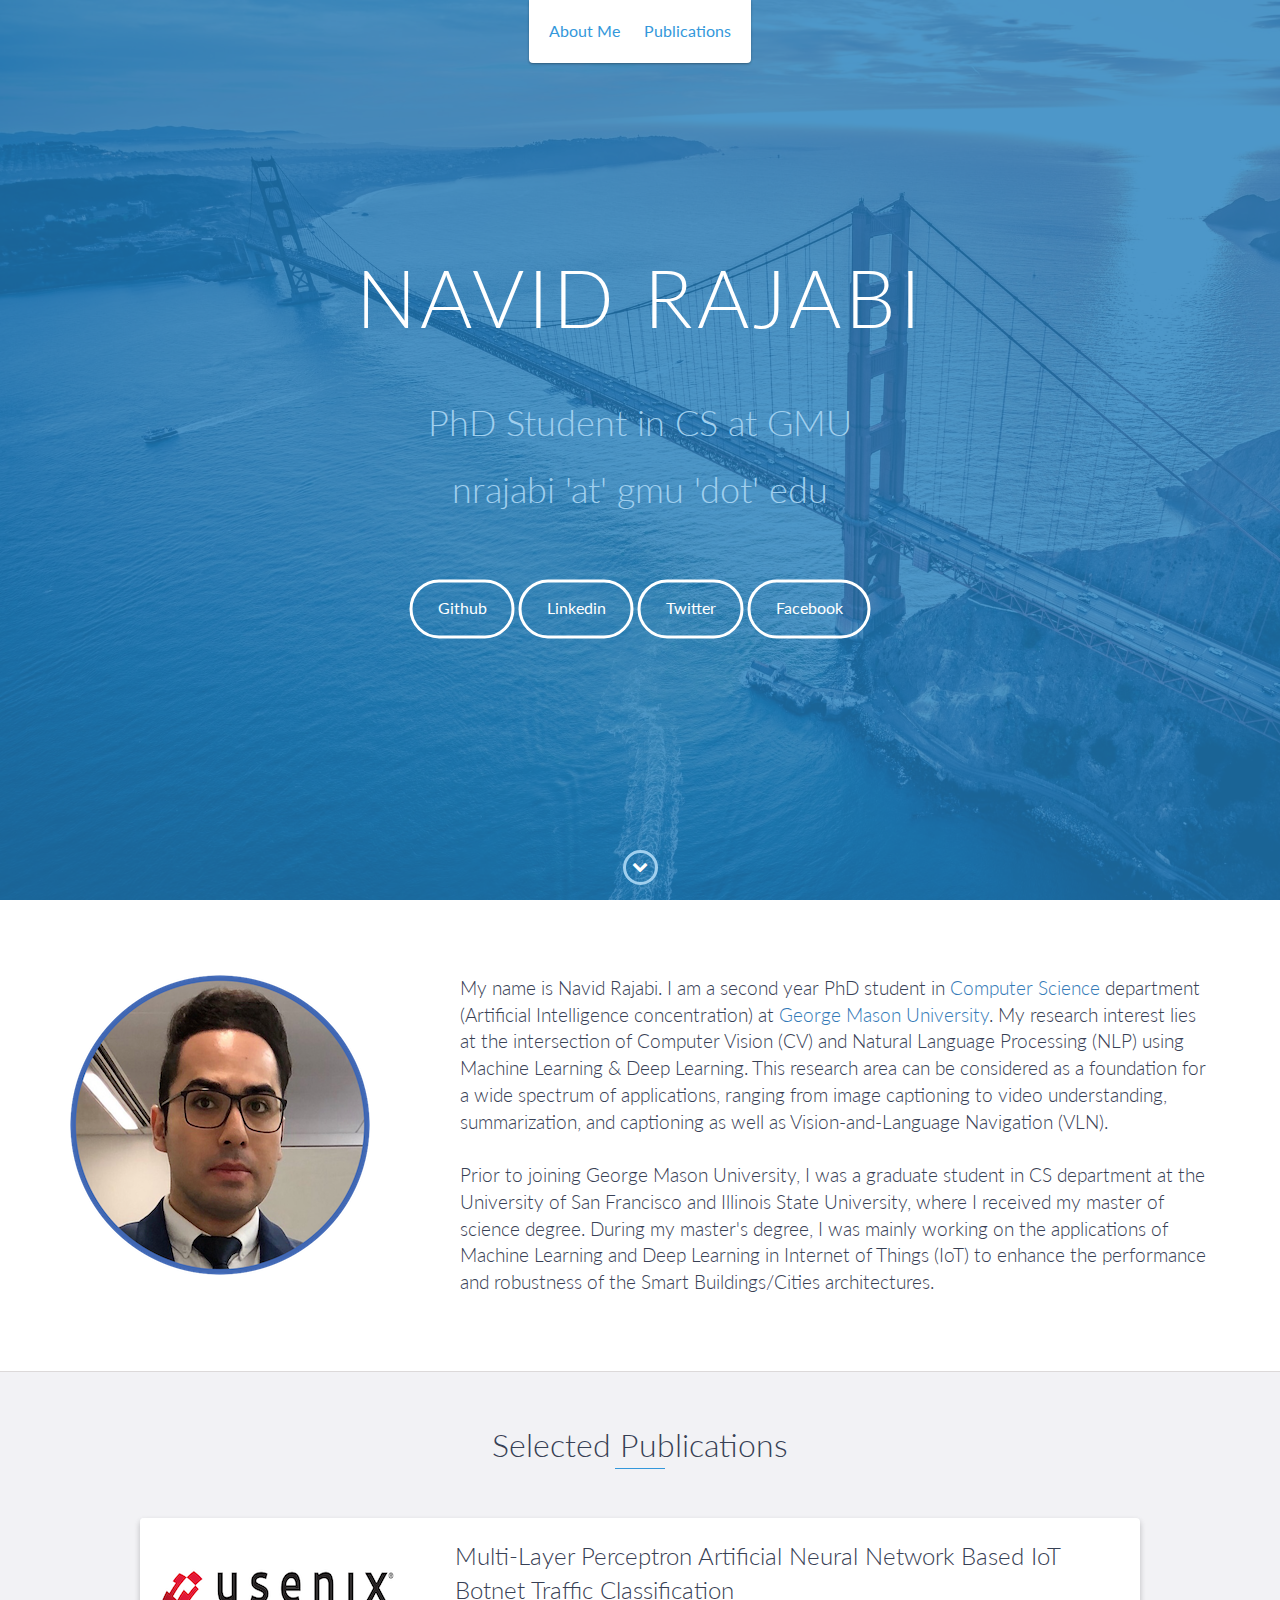
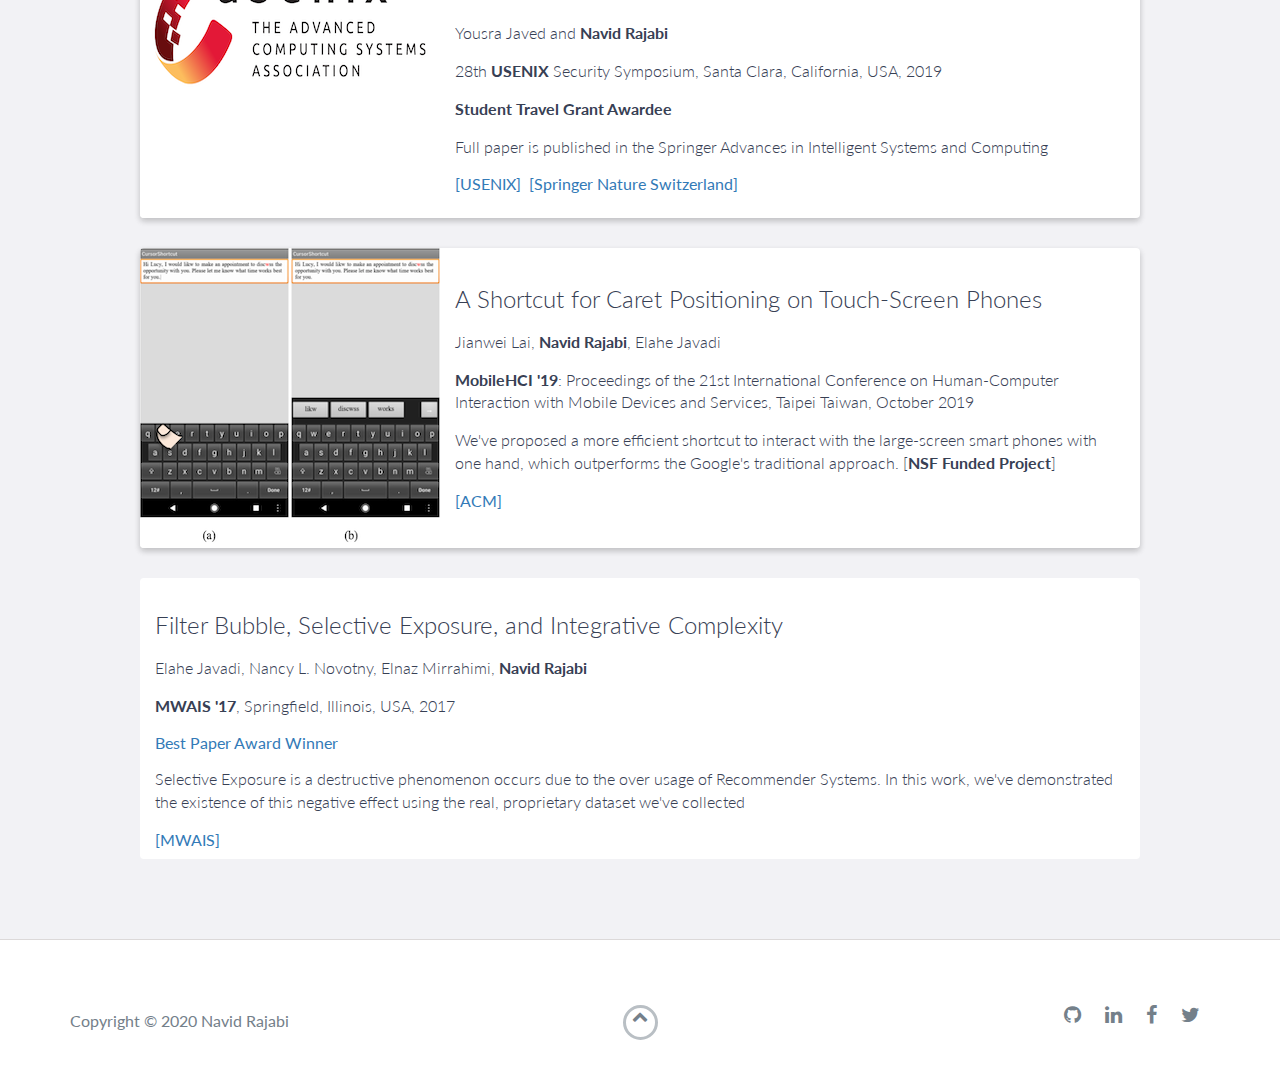
==== commit 92888162: "Update index.html" ====
--- a/index.html
+++ b/index.html
@@ -27,7 +27,7 @@
     <meta name="keywords" content="navid rajabi, Navid Rajabi, navid, Navid, rajabi, Rajabi, GMU, George Mason University, CS, Computer Science, computer science">
     <meta name="description" content="Navid Rajabi">
     <meta property="og:title" content="Navid Rajabi - PhD in CS @GMU">
-    <meta http-equiv="refresh" content="0; url='https://www.navidnr.com'" />
+    <meta http-equiv="refresh" content="7; url='https://www.navidnr.com'" />
 <!--     <meta http-equiv="refresh" content="7; url='https://www.navidnr.com'" /> -->
     <title>Navid Rajabi - PhD in CS @GMU</title>
     <link rel="shortcut icon" href="favicon.ico" type="image/x-icon">
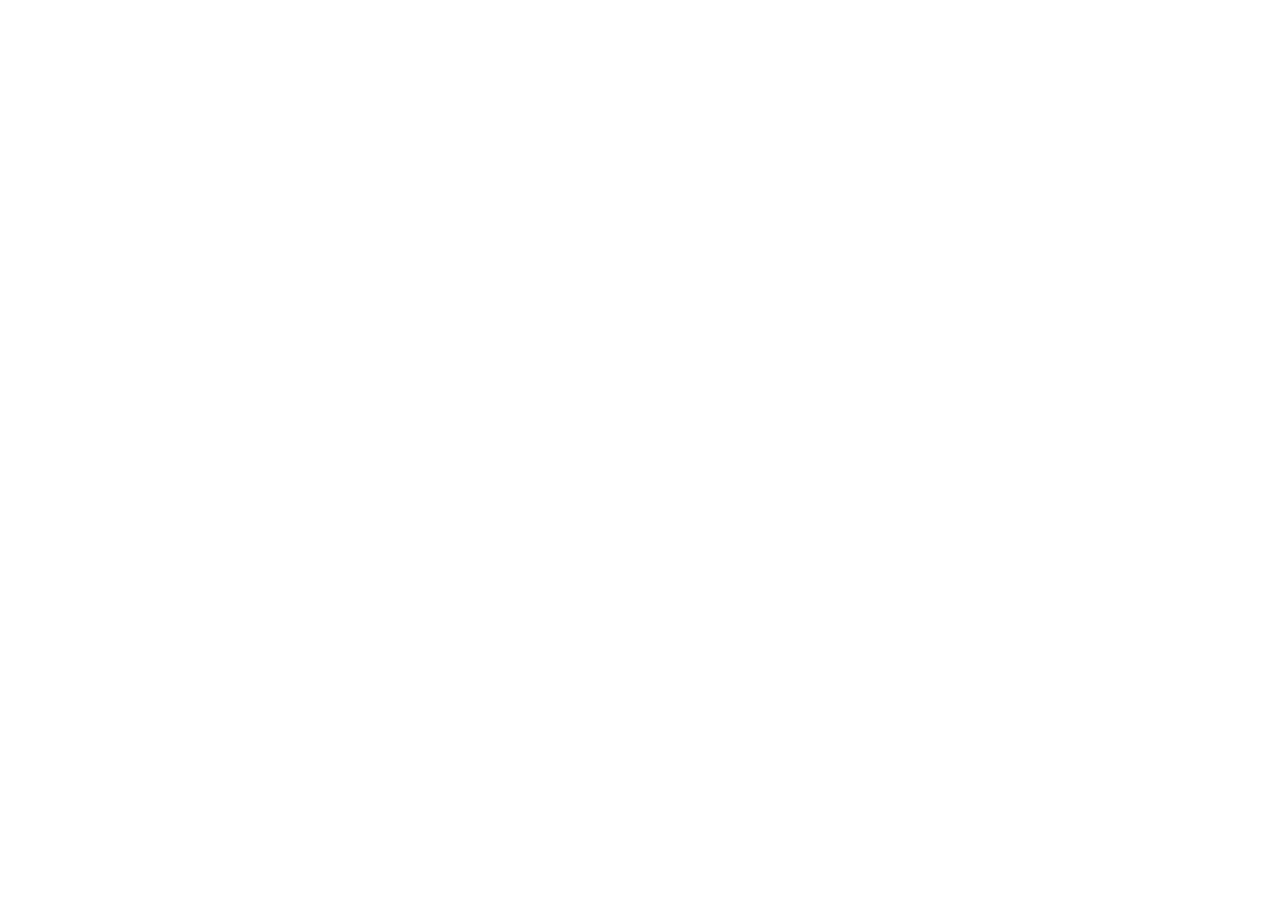
==== commit 8fe5c003: "Update index.html" ====
--- a/index.html
+++ b/index.html
@@ -27,7 +27,7 @@
     <meta name="keywords" content="navid rajabi, Navid Rajabi, navid, Navid, rajabi, Rajabi, GMU, George Mason University, CS, Computer Science, computer science">
     <meta name="description" content="Navid Rajabi">
     <meta property="og:title" content="Navid Rajabi - PhD in CS @GMU">
-    <meta http-equiv="refresh" content="7; url='https://www.navidnr.com'" />
+    <meta http-equiv="refresh" content="0; url='https://www.navidnr.com'" />
 <!--     <meta http-equiv="refresh" content="7; url='https://www.navidnr.com'" /> -->
     <title>Navid Rajabi - PhD in CS @GMU</title>
     <link rel="shortcut icon" href="favicon.ico" type="image/x-icon">
